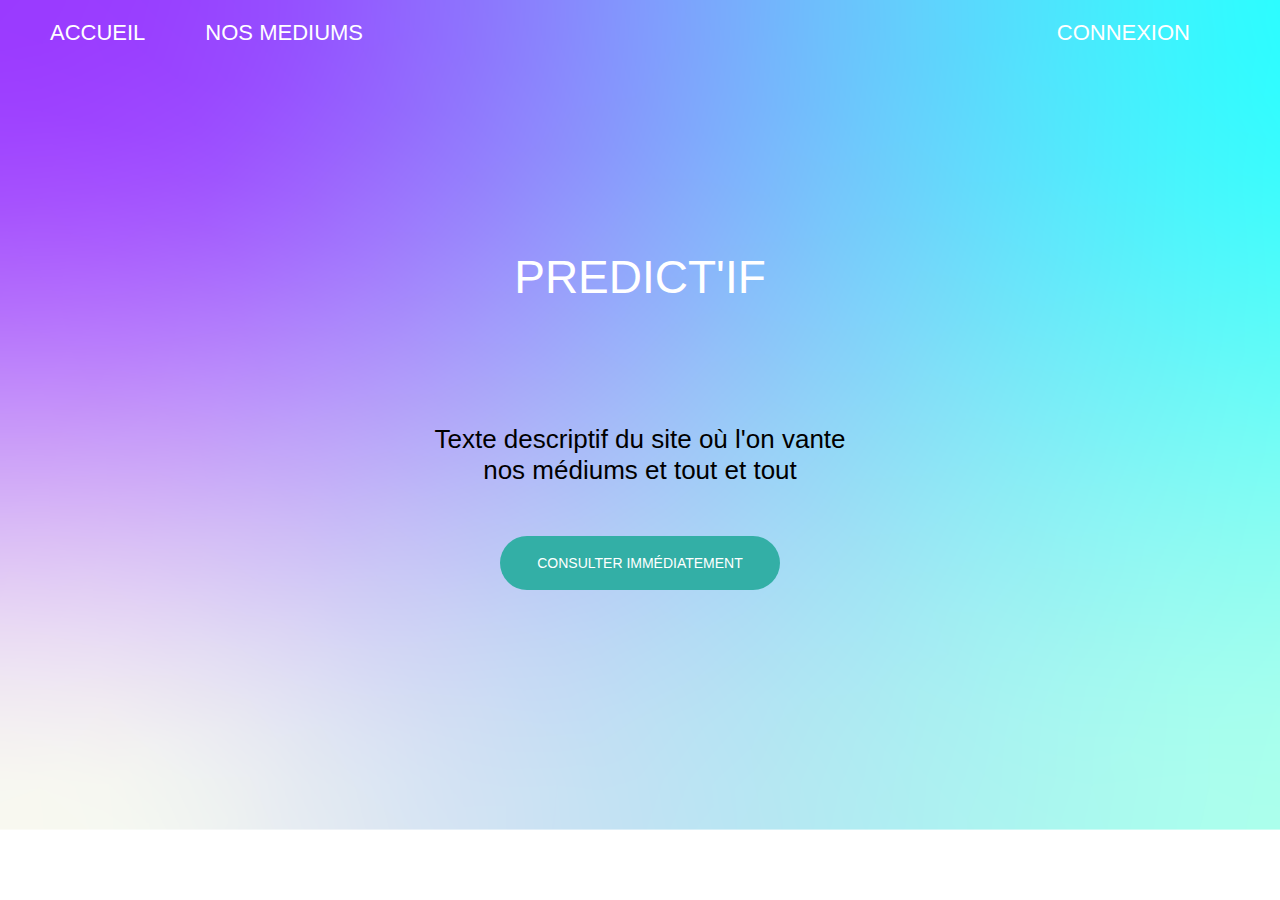
==== src/main/webapp/index.html @ 5ae4e969 "update javascripts for the login and signup pages authentification servlets" ====
<!DOCTYPE html>
<html lang="en">
<head>
    <title>Predict'IF</title>
    <meta charset="UTF-8">
    <link rel="stylesheet" href="resources/css/presentation.css">
    <title>Title</title>
    <script src="https://ajax.googleapis.com/ajax/libs/jquery/3.5.1/jquery.min.js"></script>
    <script src="index.js"></script>
</head>
<body>

<div id="navbar">
    <a>
        <div class="button left">ACCUEIL</div>
        <div class="button left">NOS MEDIUMS</div>
    </a>
    <a href="login.html">
        <div class="button right">CONNEXION</div>
    </a>
</div>

<div id="middle-container">
    <p class="presentation-title">PREDICT'IF</p>
    <div class="presentation-content">
        Texte descriptif du site où l'on vante
        <br/>
        nos médiums et tout et tout
    </div>
    <div class="medium-showcase">

    </div>
    <div id="presentation-button">CONSULTER IMMÉDIATEMENT</div>
    <svg src="resources/images/gradient4.svg"/>
</div>

</body>
</html>
---- src/main/webapp/resources/css/presentation.css ----
#navbar > a > .button, #navbar > a > .button:hover, #middle-container > #presentation-button, #middle-container > #presentation-button:hover, #middle-container > .presentation-footer > span, #middle-container > .presentation-footer > span:hover {
  transition-duration: 0.3s;
}

body {
  width: 100%;
  height: 100%;
  background-image: url("../../resources/images/gradient2.png");
  background-size: cover;
  background-repeat: no-repeat;
  font-family: "Microsoft Yi Baiti", "Verdana", sans-serif;
  color: white;
  margin: 0;
  padding: 0;
}

a {
  color: white;
}

#navbar {
  height: 100px;
  padding-top: 10px;
  width: 100%;
}
#navbar > a > .button {
  cursor: pointer;
  padding: 10px;
  font-size: 22px;
}
#navbar > a > .button:hover {
  transform: scale(1.1);
}
#navbar > a > .button.left {
  float: left;
  margin-left: 40px;
}
#navbar > a > .button.right {
  float: right;
  margin-right: 80px;
}

#middle-container {
  width: 600px;
  height: 600px;
  padding-top: 120px;
  margin: auto;
}
#middle-container > .presentation-title {
  width: fit-content;
  font-size: 46px;
  margin: auto;
  padding-top: 20px;
  padding-bottom: 20px;
}
#middle-container > .presentation-content {
  color: black;
  width: fit-content;
  margin: 100px auto 20px auto;
  text-align: center;
  font-size: 26px;
}
#middle-container > .presentation-content > .large-input {
  text-align: center;
  display: block;
  padding: 5px;
  width: 400px;
  height: 1.2em;
  font-size: 18px;
  margin: 20px;
  border: 0;
  box-shadow: 0 3px 6px rgba(0, 0, 0, 0.16);
}
#middle-container > #presentation-button {
  display: flex;
  justify-content: center;
  align-items: center;
  width: 260px;
  height: 34px;
  margin: 50px auto;
  padding: 10px;
  font-size: 14px;
  text-align: center;
  background-color: #33AFA6;
  border-radius: 32px;
  cursor: pointer;
}
#middle-container > #presentation-button:hover {
  transform: scale(1.04);
}
#middle-container > .presentation-footer {
  width: fit-content;
  margin: auto;
}
#middle-container > .presentation-footer > span {
  cursor: pointer;
  font-weight: bold;
  color: #AE76FF;
}
#middle-container > .presentation-footer > span:hover {
  text-decoration: underline;
}

/*# sourceMappingURL=presentation.css.map */
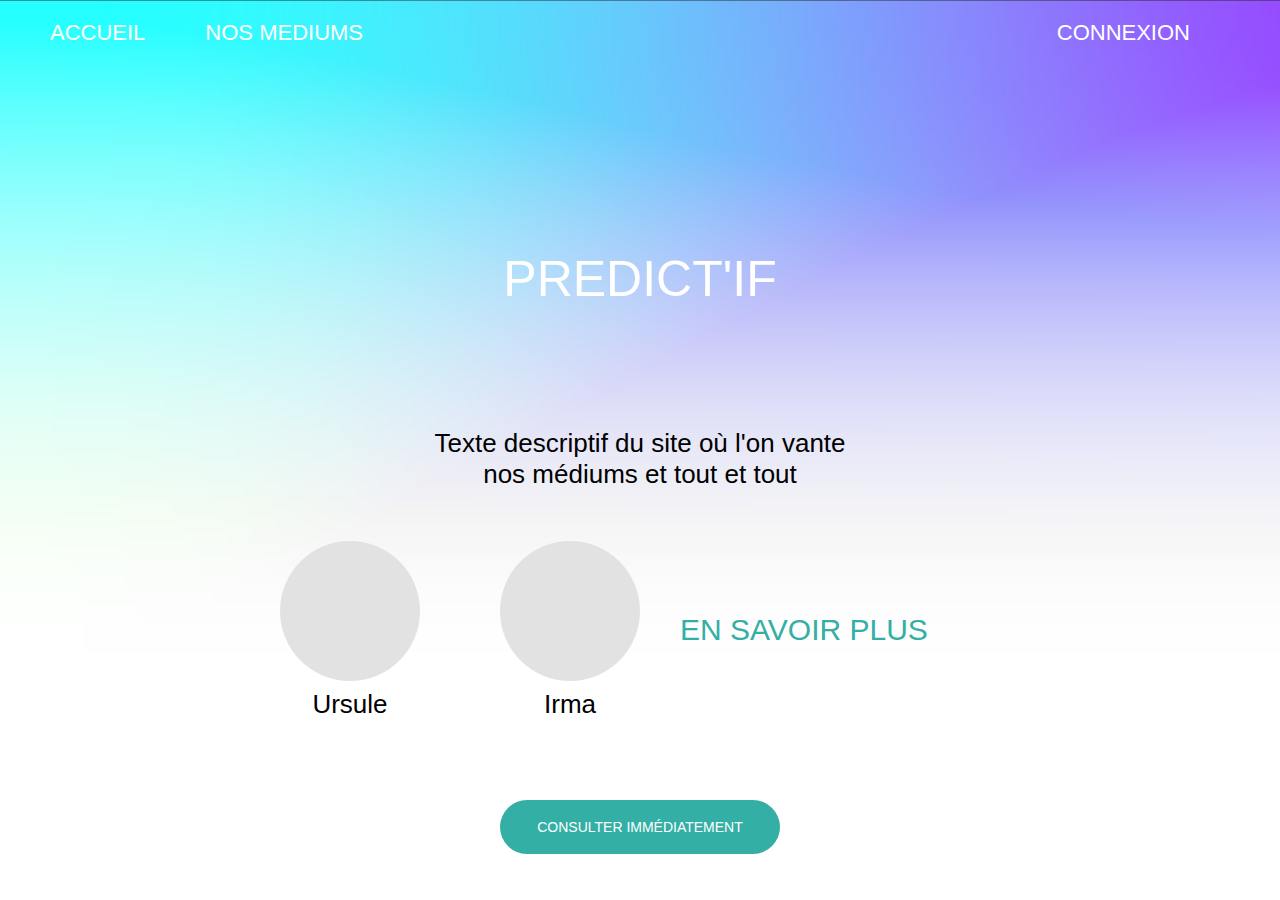
==== commit 7535fa65: "Update web pages" ====
--- a/src/main/webapp/index.html
+++ b/src/main/webapp/index.html
@@ -6,14 +6,18 @@
     <link rel="stylesheet" href="resources/css/presentation.css">
     <title>Title</title>
     <script src="https://ajax.googleapis.com/ajax/libs/jquery/3.5.1/jquery.min.js"></script>
-    <script src="index.js"></script>
+    <script src="scripts/index.js"></script>
 </head>
 <body>
 
 <div id="navbar">
-    <a>
-        <div class="button left">ACCUEIL</div>
-        <div class="button left">NOS MEDIUMS</div>
+    <a href="index.html">
+        <a href="./">
+            <div class="button left">ACCUEIL</div>
+        </a>
+        <a href="login.html">
+            <div class="button left">NOS MEDIUMS</div>
+        </a>
     </a>
     <a href="login.html">
         <div class="button right">CONNEXION</div>
@@ -28,10 +32,19 @@
         nos médiums et tout et tout
     </div>
     <div class="medium-showcase">
-
+        <div class="medium-info">
+            <div class="icon"></div>
+            <div class="name">Ursule</div>
+        </div>
+        <div class="medium-info">
+            <div class="icon"></div>
+            <div class="name">Irma</div>
+        </div>
+        <span class="more">EN SAVOIR PLUS</span>
     </div>
-    <div id="presentation-button">CONSULTER IMMÉDIATEMENT</div>
-    <svg src="resources/images/gradient4.svg"/>
+    <a href="login.html">
+        <div id="presentation-button">CONSULTER IMMÉDIATEMENT</div>
+    </a>
 </div>
 
 </body>
--- a/src/main/webapp/resources/css/presentation.css
+++ b/src/main/webapp/resources/css/presentation.css
@@ -1,11 +1,11 @@
-#navbar > a > .button, #navbar > a > .button:hover, #middle-container > #presentation-button, #middle-container > #presentation-button:hover, #middle-container > .presentation-footer > span, #middle-container > .presentation-footer > span:hover {
+#navbar > a > .button, #navbar > a > .button:hover, #middle-container > a > #presentation-button, #middle-container > a > #presentation-button:hover, #middle-container > .presentation-footer > span, #middle-container > .presentation-footer > span:hover {
   transition-duration: 0.3s;
 }
 
 body {
   width: 100%;
-  height: 100%;
-  background-image: url("../../resources/images/gradient2.png");
+  height: 100vh;
+  background-image: url("../../resources/images/gradient1.png");
   background-size: cover;
   background-repeat: no-repeat;
   font-family: "Microsoft Yi Baiti", "Verdana", sans-serif;
@@ -16,12 +16,13 @@
 
 a {
   color: white;
+  text-decoration: none;
 }
 
 #navbar {
   height: 100px;
+  width: 100%;
   padding-top: 10px;
-  width: 100%;
 }
 #navbar > a > .button {
   cursor: pointer;
@@ -41,14 +42,14 @@
 }
 
 #middle-container {
-  width: 600px;
-  height: 600px;
+  width: 800px;
+  height: 500px;
   padding-top: 120px;
   margin: auto;
 }
 #middle-container > .presentation-title {
   width: fit-content;
-  font-size: 46px;
+  font-size: 50px;
   margin: auto;
   padding-top: 20px;
   padding-bottom: 20px;
@@ -71,7 +72,7 @@
   border: 0;
   box-shadow: 0 3px 6px rgba(0, 0, 0, 0.16);
 }
-#middle-container > #presentation-button {
+#middle-container > a > #presentation-button {
   display: flex;
   justify-content: center;
   align-items: center;
@@ -85,7 +86,7 @@
   border-radius: 32px;
   cursor: pointer;
 }
-#middle-container > #presentation-button:hover {
+#middle-container > a > #presentation-button:hover {
   transform: scale(1.04);
 }
 #middle-container > .presentation-footer {
@@ -100,5 +101,35 @@
 #middle-container > .presentation-footer > span:hover {
   text-decoration: underline;
 }
+#middle-container > .medium-showcase {
+  display: flex;
+  flex-direction: row;
+  align-items: center;
+  height: 240px;
+  width: 100%;
+}
+#middle-container > .medium-showcase > .medium-info {
+  margin: 40px;
+}
+#middle-container > .medium-showcase > .medium-info > .icon {
+  height: 140px;
+  width: 140px;
+  margin-bottom: 8px;
+  border-radius: 100%;
+  background: #E2E2E2;
+}
+#middle-container > .medium-showcase > .medium-info > .name {
+  color: black;
+  font-size: 26px;
+  text-align: center;
+}
+#middle-container > .medium-showcase > .more {
+  font-size: 30px;
+  color: #33AFA6;
+  cursor: pointer;
+}
+#middle-container > .medium-showcase > .more:hover {
+  text-decoration: underline;
+}
 
 /*# sourceMappingURL=presentation.css.map */
